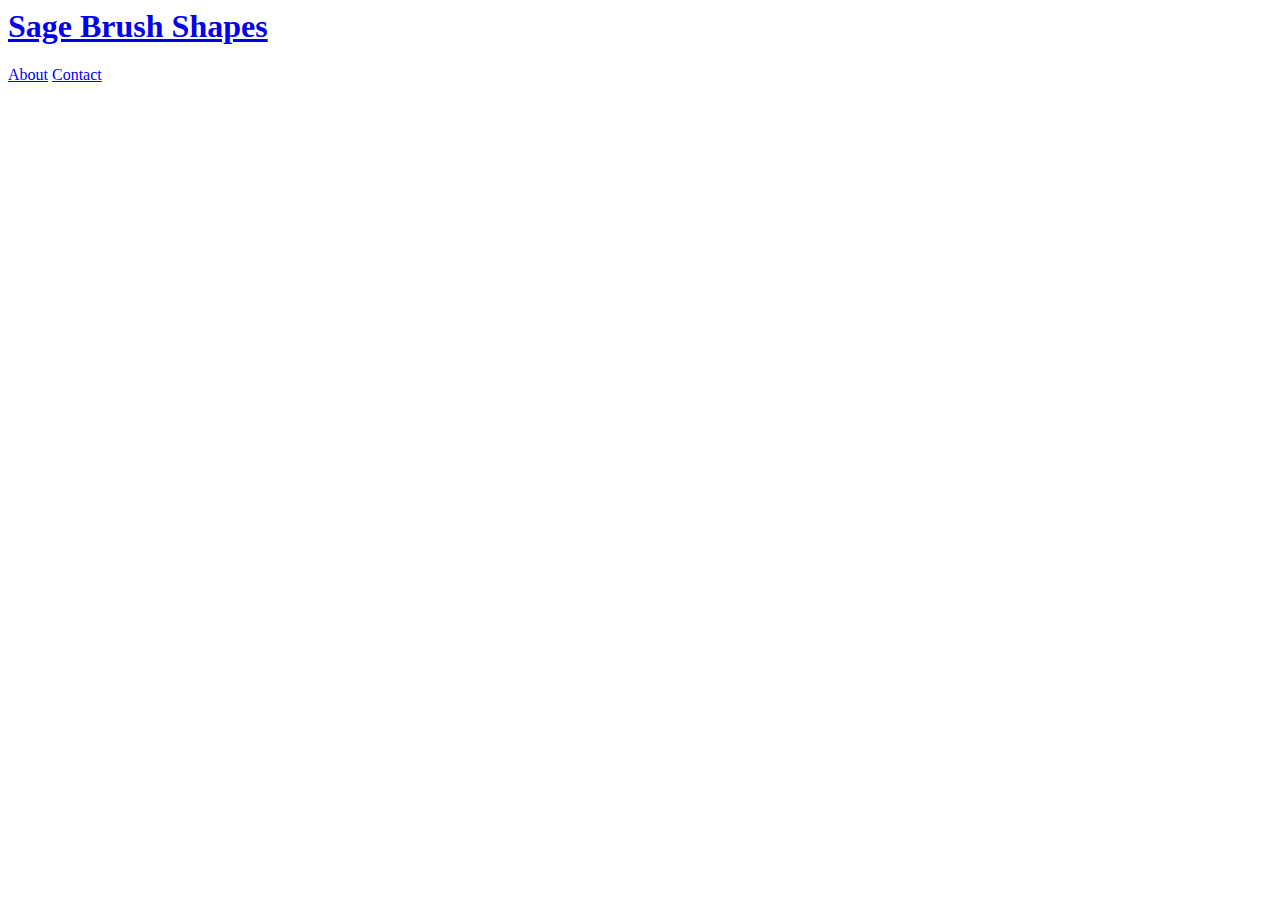
==== index.html @ ee99ae77 "layed out navbar" ====
<html>
    <head>
        <meta charset="utf-8">
        <meta name ="viewport" content="width=device-width, inital-scale=1.0">  
        <title>Sage Brush Shapes</title>
        
        <link href="https://fonts.googleapis.com/css?family=Oswald&display=swap" rel="stylesheet">
        <link href="index.css" rel="stylesheet">
    </head>
    <body>
        <div class = 'navbar'>
            <a href='index.html'>
                <h1>Sage Brush Shapes</h1>
            </a>
            <nav>
                <a href='about.html'>About</a>
                <a href='contact.html'>Contact</a>
            </nav>
        </div>
    </body>
</html>
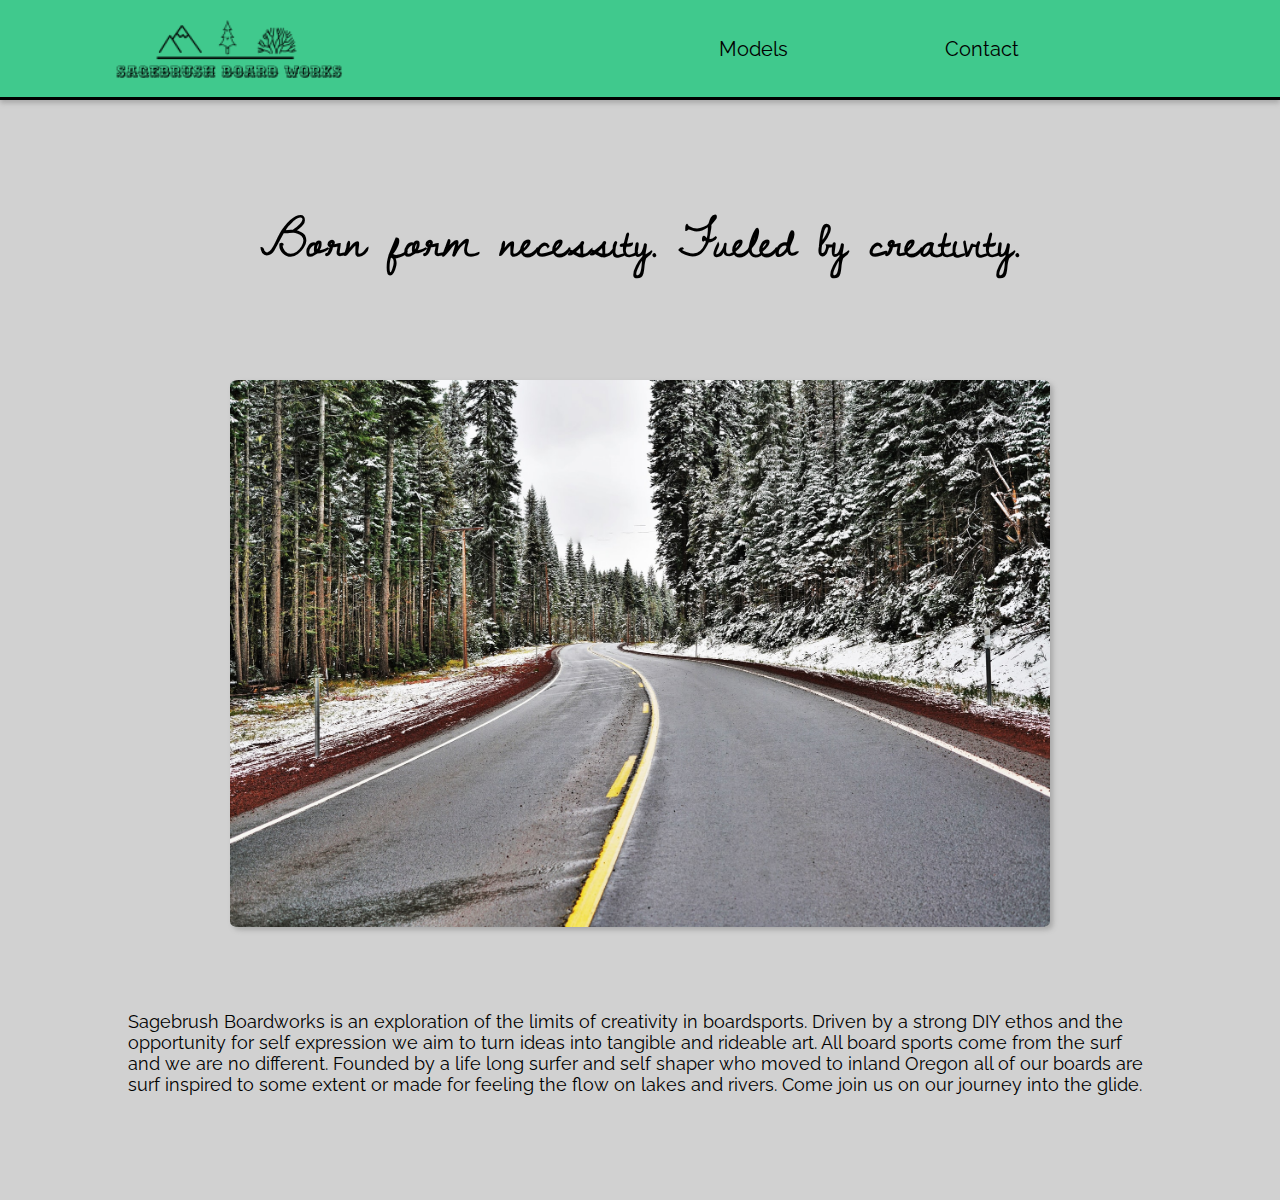
==== commit 4f3e404a: "theres somthing to show" ====
--- a/index.html
+++ b/index.html
@@ -2,20 +2,30 @@
     <head>
         <meta charset="utf-8">
         <meta name ="viewport" content="width=device-width, inital-scale=1.0">  
-        <title>Sage Brush Shapes</title>
+        <title>Sagebrush Boardworks</title>
         
-        <link href="https://fonts.googleapis.com/css?family=Oswald&display=swap" rel="stylesheet">
+        <link href="https://fonts.googleapis.com/css2?family=Raleway&display=swap" rel="stylesheet">
+        <link href="https://fonts.googleapis.com/css2?family=Dawning+of+a+New+Day&display=swap" rel="stylesheet">
         <link href="index.css" rel="stylesheet">
     </head>
     <body>
         <div class = 'navbar'>
             <a href='index.html'>
-                <h1>Sage Brush Shapes</h1>
+                <img id = 'logo' src = './img/logoblack.png' alt = 'sage brush board works logo'/>
             </a>
             <nav>
-                <a href='about.html'>About</a>
+                <a href='models.html'>Models</a>
                 <a href='contact.html'>Contact</a>
             </nav>
         </div>
+        <div class = 'homeMain'>
+            <h1>Born form necessity. Fueled by creativity.</h1>
+            <img src = './img/snowyroad.jpg' alt = 'a photo of a snowy road near bend oregon photo by peter gonzalez'/>
+            <p>Sagebrush Boardworks is an exploration of the limits of creativity in boardsports.
+                 Driven by a strong DIY ethos and the opportunity for self expression we aim to turn ideas into tangible and rideable art.
+                  All board sports come from the surf and we are no different. Founded by a life long surfer and self shaper who moved to inland
+                   Oregon all of our boards are surf inspired to some extent or made for feeling the flow on lakes and rivers. Come join us on our journey into the glide.
+            </p>
+        </div>
     </body>
 </html>--- a/index.css
+++ b/index.css
@@ -0,0 +1,133 @@
+* {
+    box-sizing: border-box;
+   
+    
+  }
+  
+  html {
+    font-size: 62.5%;
+    
+  }
+  
+  html, body {
+    font-family: 'Raleway', sans-serif;
+    width: 100%;
+    margin:0;
+    background-color: #d1d1d1;
+    
+  }
+
+  h1, h2, h3, h4, h5, p {
+    font-family: 'Raleway', sans-serif;
+    font: medium;
+  }
+
+  h1{
+      font-size: 4rem;
+  }
+
+  h2{
+      font-size: 3rem;
+  }
+
+  h3{
+      font-size:  2rem;
+  }
+
+  .navBar{
+    width: 100%;
+    height: 10rem;
+    display: flex;
+    justify-content:space-around;
+    align-items:center;
+    border-bottom: 3px solid black;
+    background-color:#40c98d;
+    box-shadow: 0px 3px 5px darkgray;
+}
+#logo{
+    width: 250px;
+
+}
+nav{
+    width: 48%;
+    display:flex;
+    justify-content: space-evenly;
+}
+nav a{
+  color:black;
+  font-size: 2.0rem;
+  text-decoration: none;
+}
+.homeMain{
+    width:80%;
+    height:110rem;
+    display:flex;
+    flex-direction: column;
+    align-items: center;
+    justify-content: space-evenly;
+    margin:0% 10%;
+    padding-bottom: 2rem;
+}
+.homeMain h1{
+    font-family: 'Dawning of a New Day', cursive;
+    font-size:5rem;
+}
+.homeMain img{
+  /* height: 20rem; */
+  width: 80%;
+  border-radius: 1%;
+  box-shadow: 3px 3px 5px darkgray;
+}
+.homeMain p{
+    font-size: 1.8rem;
+}
+.modelsContent{
+    text-align: center;
+}
+
+.contactContent{
+    height:70rem;
+    width: 80%;
+    display:flex;
+    flex-direction: column;
+    align-items:center;
+    justify-content: space-evenly;
+    margin:0% 10%;
+ }
+ .contactform{
+    height:35rem;
+    width: 60%;
+    /* border: 3px dashed darkorange; */
+    display:flex;
+    flex-direction: column;
+    align-items:center;
+    justify-content: space-between;
+ }
+
+ .contactform input {
+    width: 80%; 
+    height: 5rem;
+    border: 1px solid black;
+    color: black;
+    font-family: 'Raleway', sans-serif;
+ }
+ .contactform textarea{
+    width: 80%; 
+    height: 10rem;
+    border: 1px solid black;
+    color: black;
+    font-family: 'Raleway', sans-serif;
+ }
+ .contactform button{
+   width:20%;
+   height:2.5rem;
+   background-color: white;
+   color: black;
+   border: 1px solid black;
+   font-family: 'Raleway', sans-serif;
+ }
+
+ ::placeholder{
+   color:black;
+   font-family: 'Raleway', sans-serif;
+ }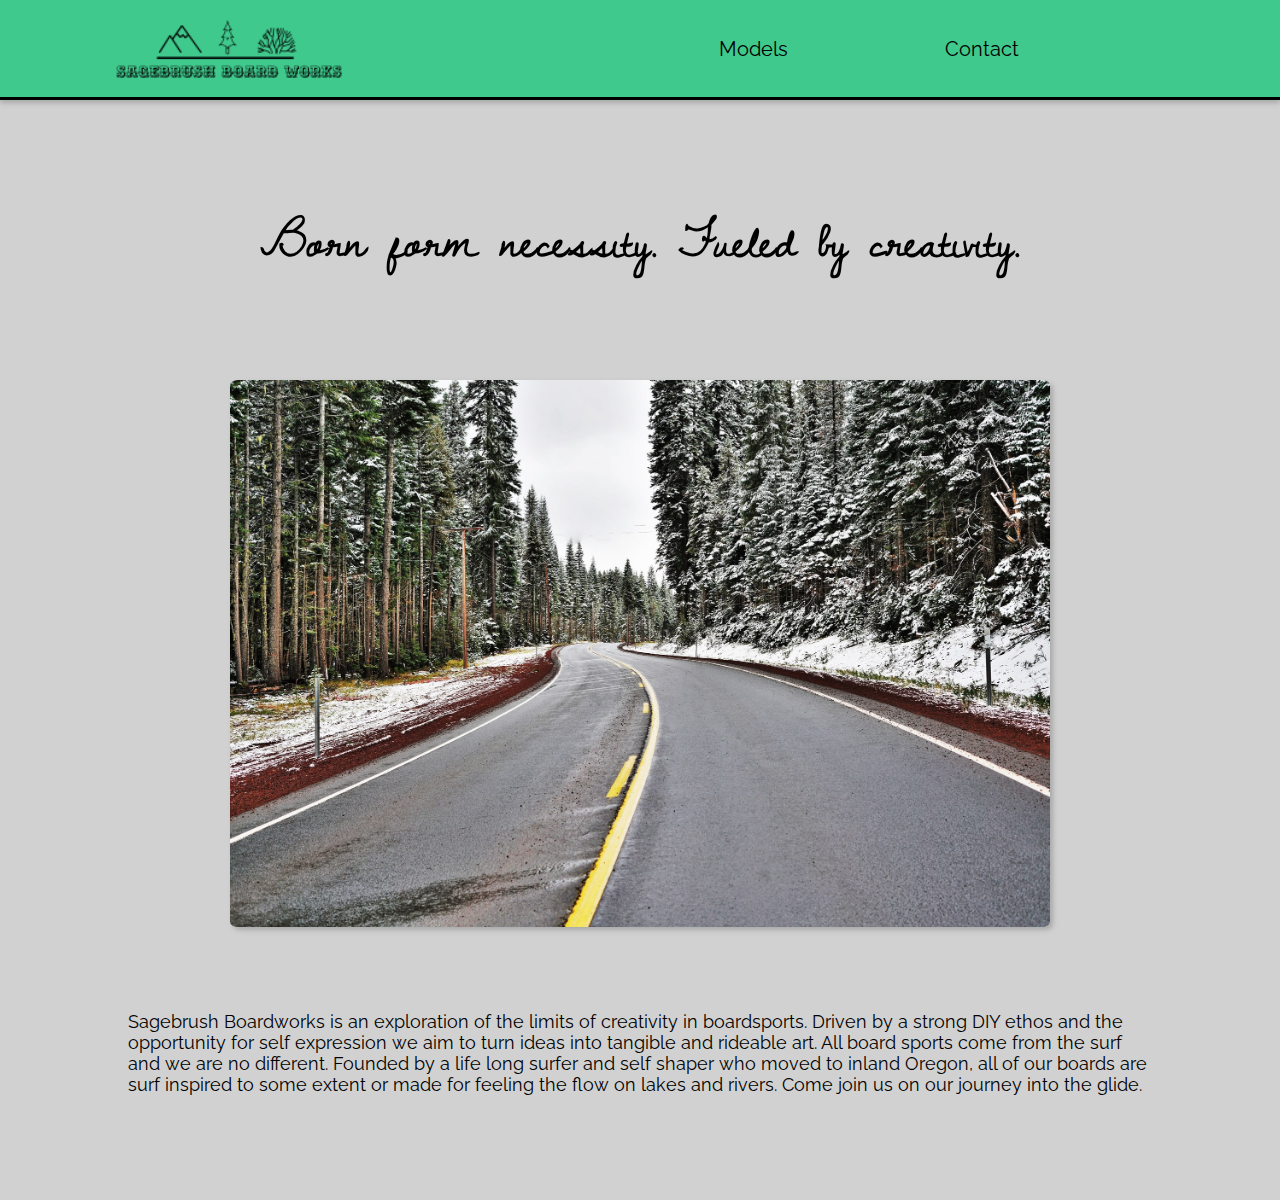
==== commit ffa0df52: "added apostophys" ====
--- a/index.html
+++ b/index.html
@@ -24,7 +24,7 @@
             <p>Sagebrush Boardworks is an exploration of the limits of creativity in boardsports.
                  Driven by a strong DIY ethos and the opportunity for self expression we aim to turn ideas into tangible and rideable art.
                   All board sports come from the surf and we are no different. Founded by a life long surfer and self shaper who moved to inland
-                   Oregon all of our boards are surf inspired to some extent or made for feeling the flow on lakes and rivers. Come join us on our journey into the glide.
+                   Oregon, all of our boards are surf inspired to some extent or made for feeling the flow on lakes and rivers. Come join us on our journey into the glide.
             </p>
         </div>
     </body>
